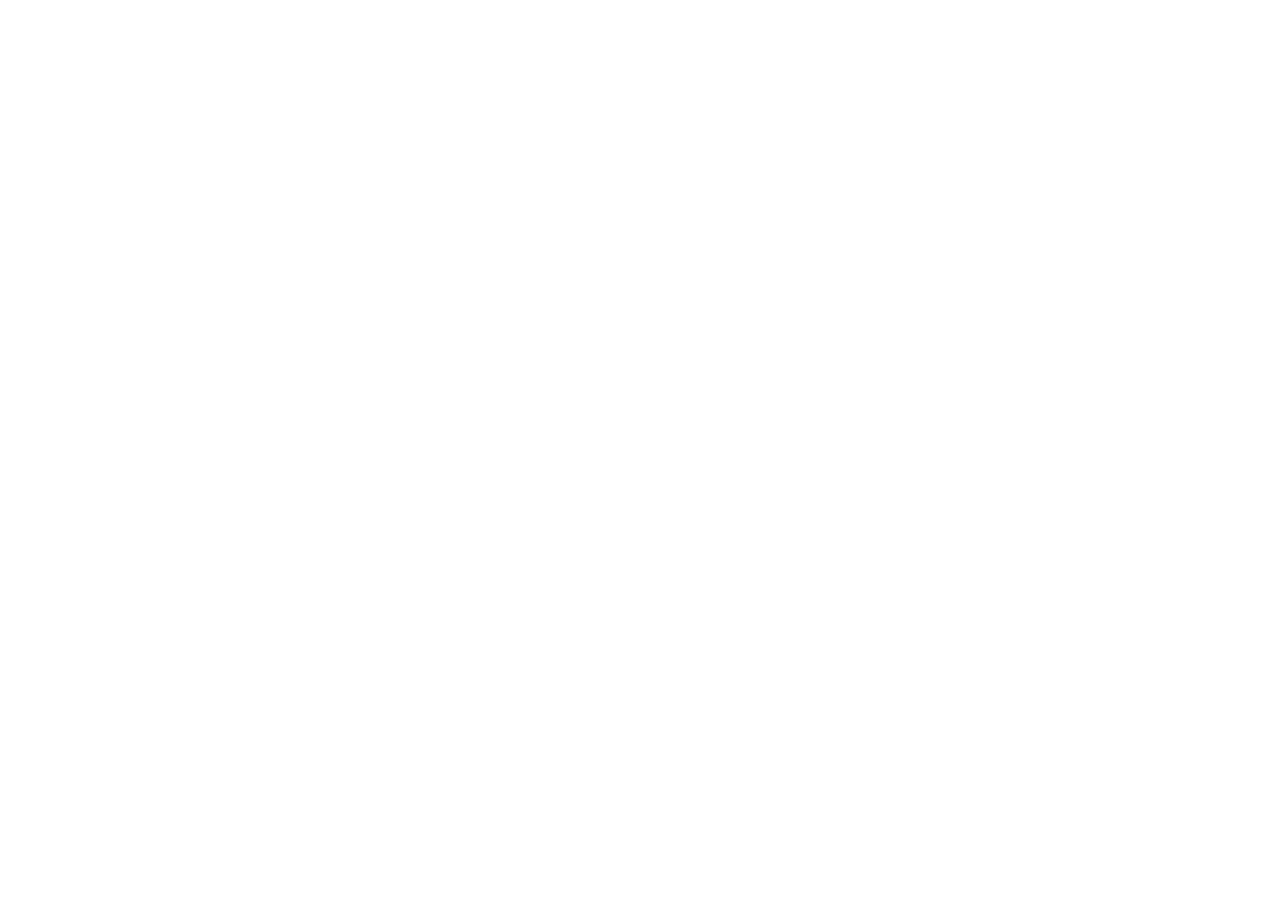
==== Calendar.html @ 552b3939 "Create Calendar.html" ====
<!DOCTYPE html>
<html>
<head>
  <meta charset="utf-8">
	<title>calendar app</title>
	<link rel="stylesheet" href="https://raw.github.com/mrpollo/Calendar-App/master/css/styles.css">
</head>
<body>
	<div class="page">
		<div id="Calendar">
			<div id="TimeContainer">
			</div>
			<div id="EventContainer">
				
			</div>
		</div>
	</div>
	<script src="https://raw.github.com/mrpollo/Calendar-App/master/js/calendar.js"></script>
</body>
</html>
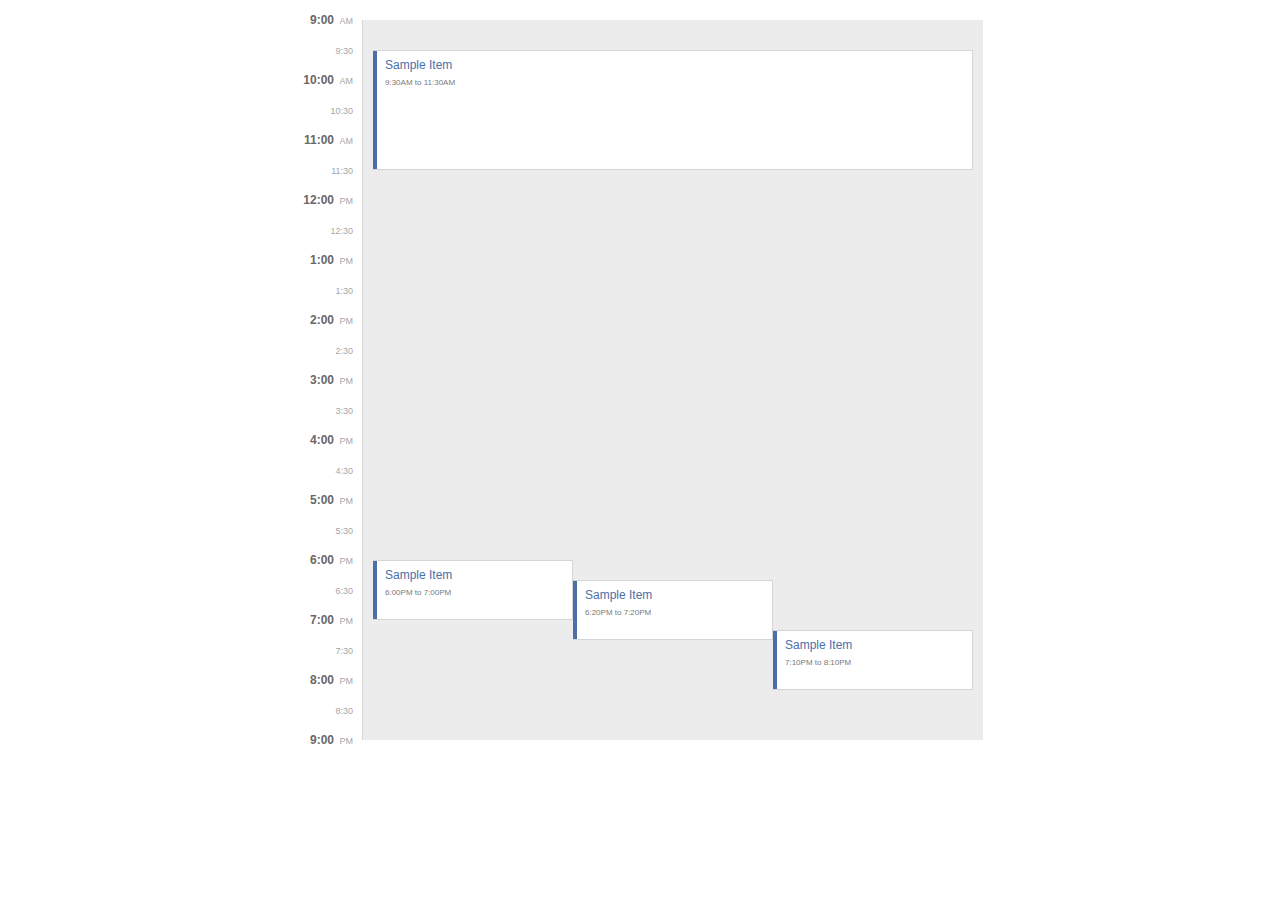
==== commit 4ddb9a29: "Update Calendar.html" ====
--- a/Calendar.html
+++ b/Calendar.html
@@ -3,7 +3,7 @@
 <head>
   <meta charset="utf-8">
 	<title>calendar app</title>
-	<link rel="stylesheet" href="https://raw.github.com/mrpollo/Calendar-App/master/css/styles.css">
+	<link rel="stylesheet" href="stylesheets/Calendar.css">
 </head>
 <body>
 	<div class="page">
@@ -15,6 +15,6 @@
 			</div>
 		</div>
 	</div>
-	<script src="https://raw.github.com/mrpollo/Calendar-App/master/js/calendar.js"></script>
+	<script src="javascripts/Calendar.js"></script>
 </body>
 </html>
--- a/stylesheets/Calendar.css
+++ b/stylesheets/Calendar.css
@@ -0,0 +1,95 @@
+body {
+  background: #fff;
+	color: #333;
+	font-size: 11px;
+	font-family: "lucida grande", tahoma, verdana, arial, sans-serif;
+	line-height: 1.28;
+	margin: 0;
+	padding: 0;
+	text-align: left;
+}
+.page{
+	height: 720px;
+	margin: 10px auto 0;
+	padding: 10px 0;
+	width: 686px;
+}
+#Calendar{
+	width: 686px;
+	position: absolute;
+	height: 720px;
+}
+#TimeContainer{
+	position: absolute;
+	left: 0;
+	top: 0;
+	height: 720px;
+	width: 65px;
+	background-color: #fff;
+}
+#EventContainer{
+	border-left: 1px solid #d6d6d6;
+	background-color: #ececec;
+	padding: 0 10px;
+	height: 720px;
+	width: 600px;
+	position: absolute;
+	left: 65px;
+	top: 0;
+	overflow: hidden;
+}
+.EventBox{
+	background-color: #fff;
+	position: absolute;
+	top: 0;
+	/* Left is always 10 due to padding */
+	left: 10px;
+	border-top: 1px solid #d5d5d5;
+	border-bottom: 1px solid #d5d5d5;
+	border-right: 1px solid #d5d5d5;
+	padding: 7px 8px 7px 12px;
+	/* total height and width are calculated dynamically */
+	overflow: hidden;
+}
+.EventBox .LeftBorder{
+	background-color: #4c6fa9;
+	position: absolute;
+	/*	Since the left blue border is contained inside
+		a wrapper with border, we have to move the actual
+		position 1px (height of the border) top to correctly
+		span the total height of the element */
+	top: -1px;
+	left: 0;
+	width: 4px;
+}
+.EventBox .title{
+	margin: 0;
+	font-size: 12px;
+	color: #4c6fa9;
+}
+.EventBox .time{
+	margin: 5px 0;
+	font-size: 8px;
+	color: #797979;
+}
+.TopHour{
+	font-weight: bold;
+	font-size: 12px;
+	/*	For better display of hours we align
+		the text to the actual divider horizontally
+		by the middle */
+	margin-top: -7px;
+	color: #686868;
+	position: absolute;
+	right: 28px;
+}
+.Time{
+	font-size: 9px;
+	color: #a6a6a6;
+	/*	For better display of hours we align
+		the text to the actual divider horizontally
+		by the middle */
+	margin-top: -4px;
+	position: absolute;
+	right: 9px;
+}
